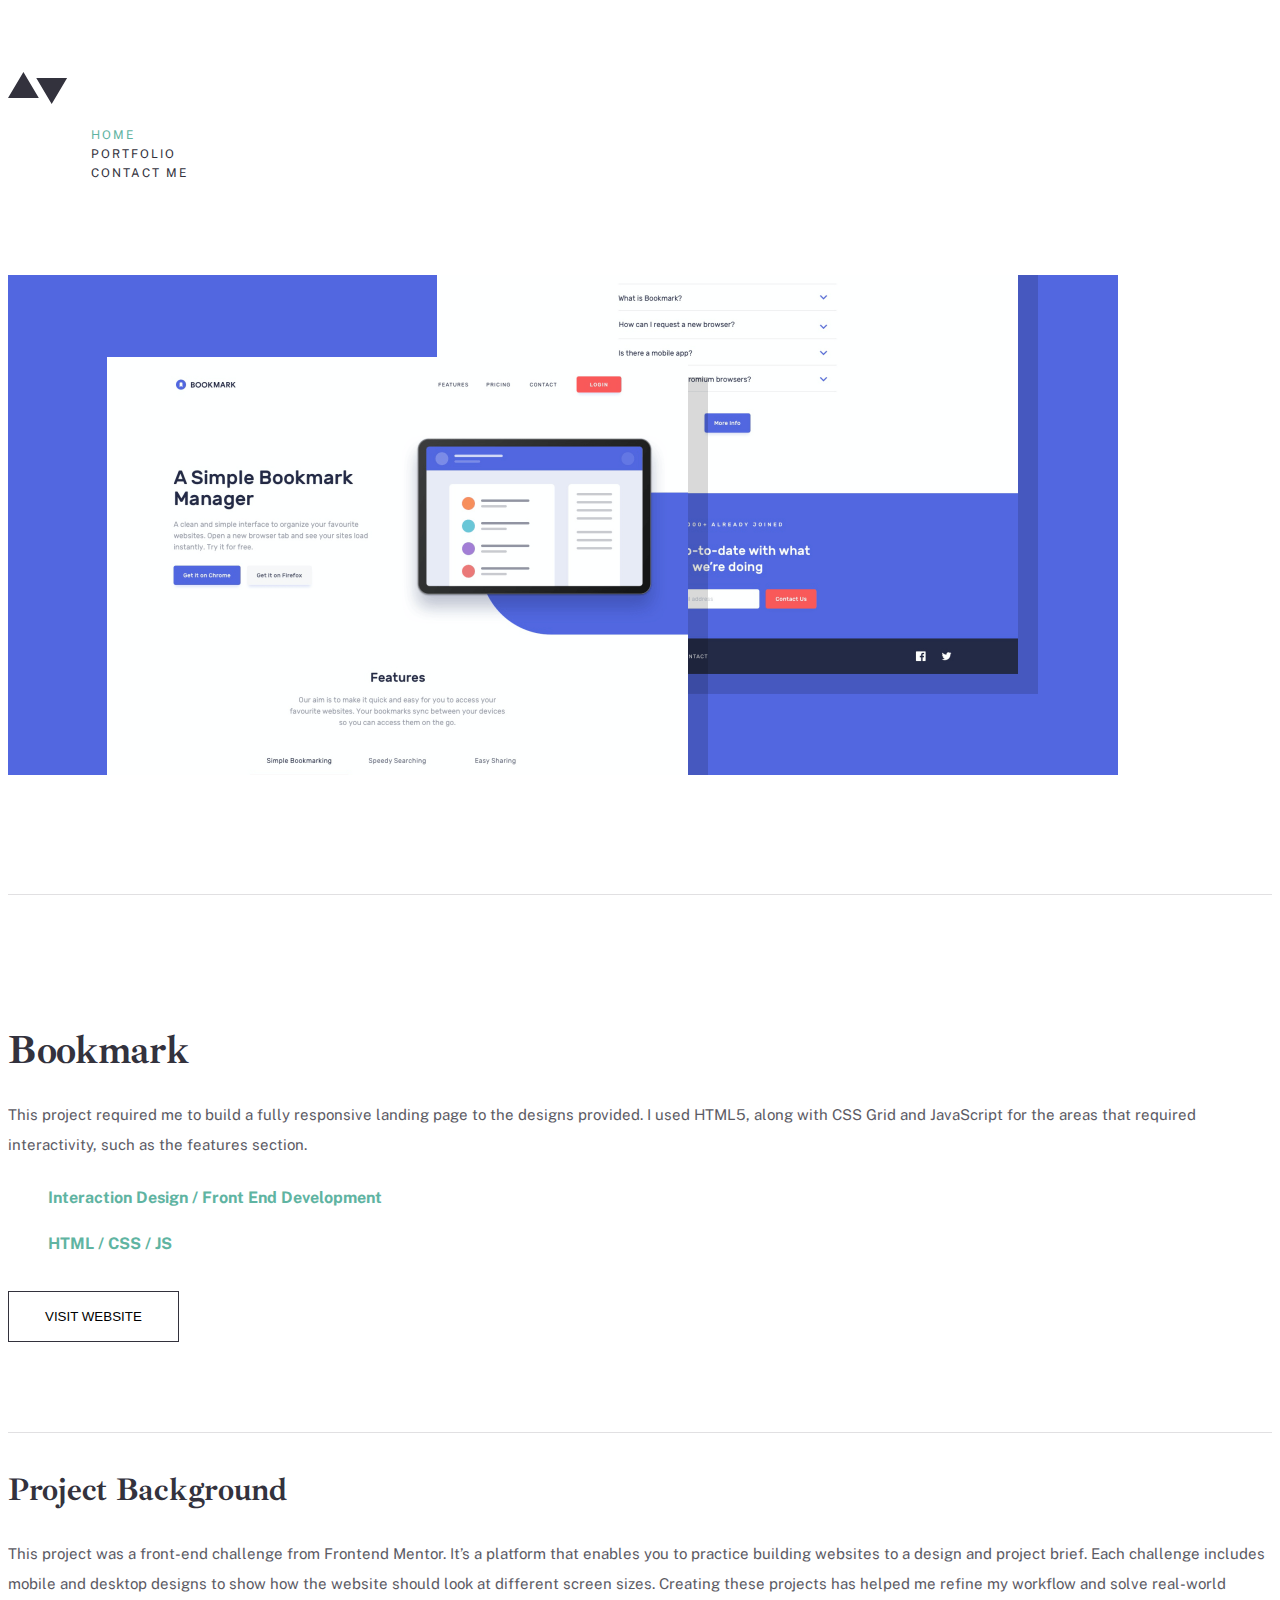
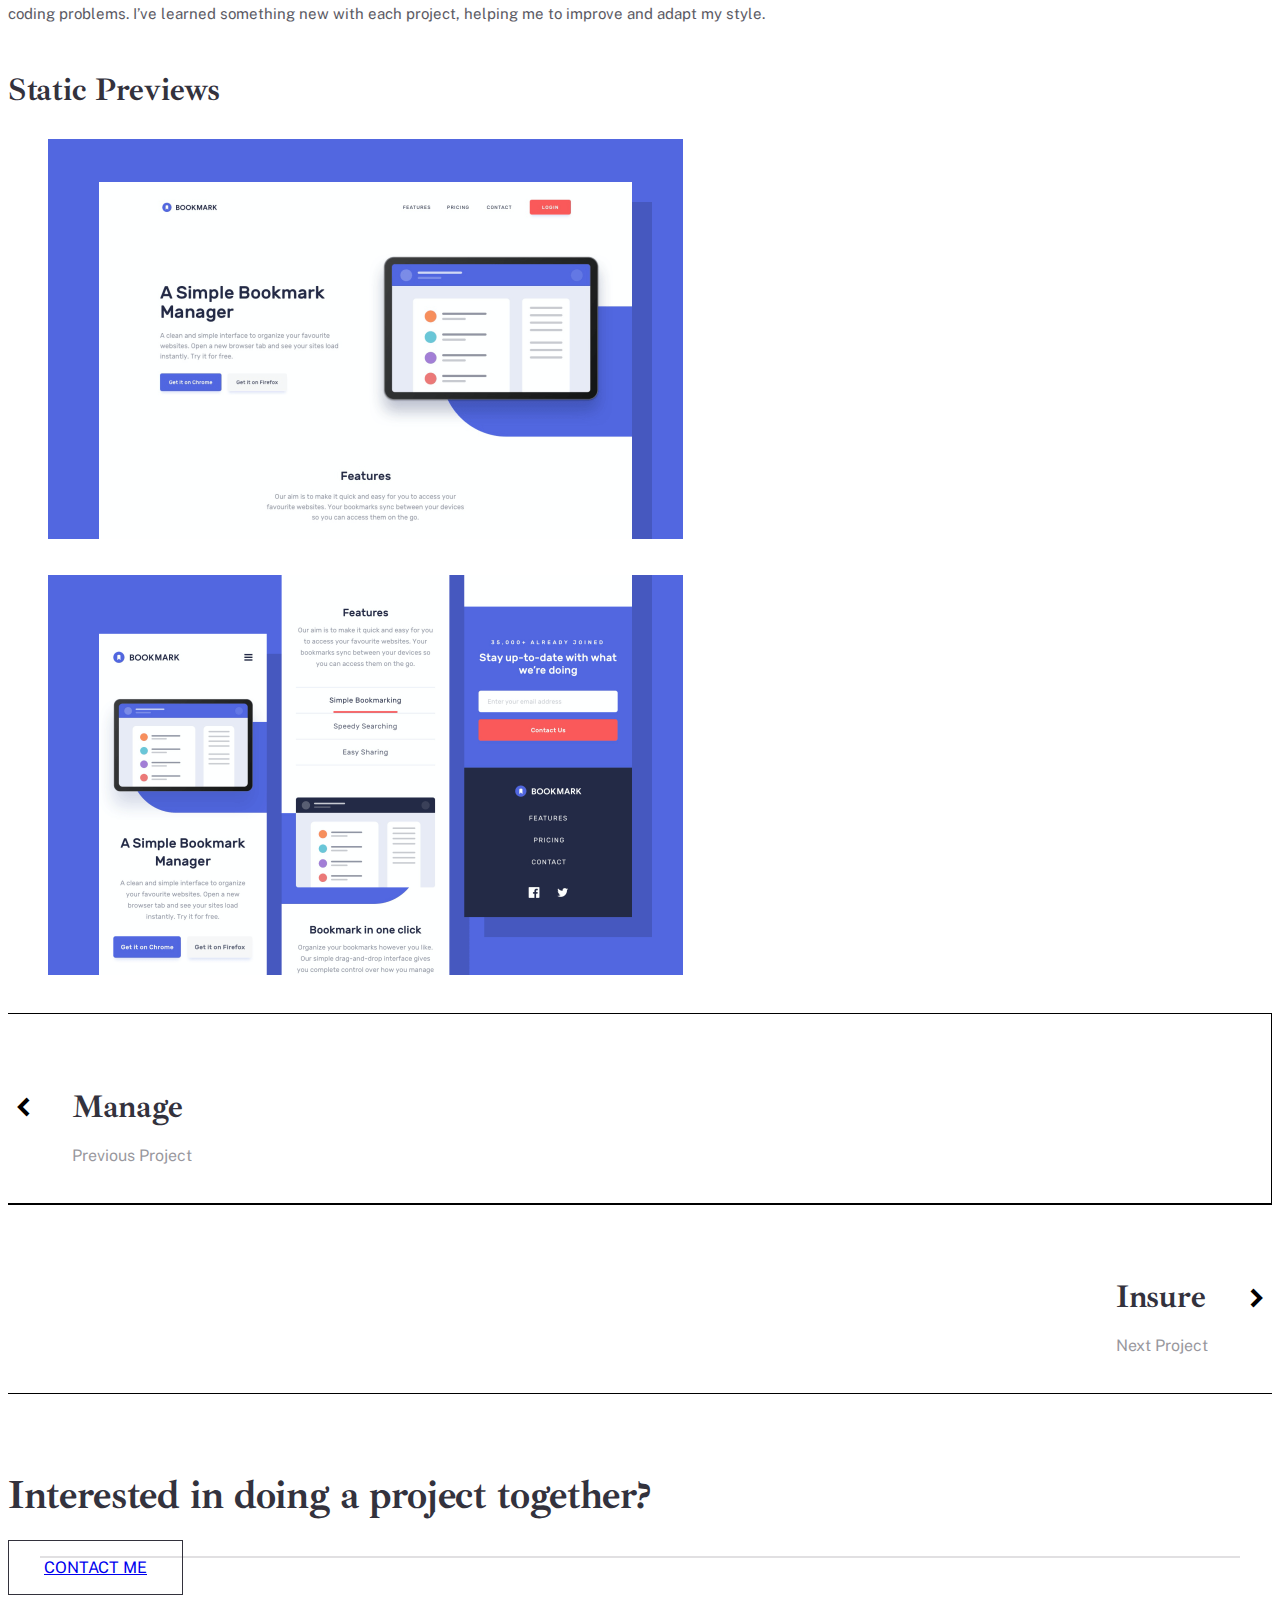
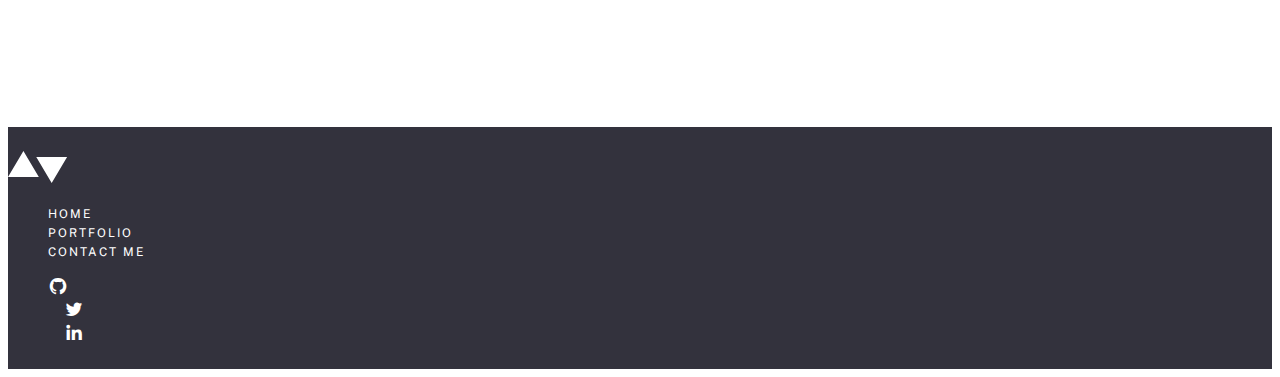
==== bookmark.html @ 49b2d5c0 "finished all portfolio pages" ====
<!DOCTYPE html>
<html lang="en">

<head>
  <meta charset="UTF-8">
  <meta http-equiv="X-UA-Compatible" content="IE=edge">
  <meta name="viewport" content="width=device-width, initial-scale=1.0">
  <title>Up and down</title>
  <link rel="stylesheet" href="https://necolas.github.io/normalize.css/8.0.1/normalize.css">
  <link href='https://unpkg.com/boxicons@2.1.1/css/boxicons.min.css' rel='stylesheet'>
  <link rel="icon" type="image/svg" href="images/rel-logo.svg">
  <link href="https://cdn.jsdelivr.net/npm/bootstrap@5.1.3/dist/css/bootstrap.min.css" rel="stylesheet"
    integrity="sha384-1BmE4kWBq78iYhFldvKuhfTAU6auU8tT94WrHftjDbrCEXSU1oBoqyl2QvZ6jIW3" crossorigin="anonymous">
  <link rel="stylesheet" href="css/style.css">
</head>

<body>
  <section class="hero">
    <header class="site-header header portfolio-header">
      <div class="container">
        <div class="d-flex align-items-center justify-content-between">
          <div class="header__logo-box">
            <img src="images/rel-logo.svg" alt="site logo" width="60" height="32">
          </div>
          <nav class="header__nav nav">
            <ul class="nav__list d-flex align-items-center p-0" id="navBox">
              <li class="nav__item">
                <a href="#" class="nav__link nav__link--active">
                  HOME
                </a>
              </li>
              <li class="nav__item">
                <a href="#" class="nav__link">
                  PORTFOLIO
                </a>
              </li>
              <li class="nav__item">
                <a href="#" class="nav__link">
                  CONTACT ME
                </a>
              </li>
            </ul>
          </nav>
          <button class="header__btn btn d-flex align-items-center" id="menuBtn">
            <i class='bx bx-menu' id="iconBtn"></i>
          </button>
        </div>
      </div>
    </header>

    <!-- HEADER END -->
    <!-- MANAGE-INTRO START -->

    <div class="manage-intro">
      <div class="container">
        <img src="images/bookmark-img.png" alt="bookmark" width="1110" height="500">
      </div>
    </div>

  </section>

  <!-- HERO END -->
  <!-- MAIN START -->

  <main class="site-main">

    <!-- BACKGROUND START -->

    <section id="background">
      <div class="container">
        <div class="background d-flex justify-content-between">
          <div class="background__intro col-12 col-sm-6 col-lg-4">
            <span class="top-line"></span>
            <h3 class="background__title">
              Bookmark
            </h3>
            <p class="background__text col-12 col-sm-6 col-lg-12">
              This project required me to build a fully responsive landing page to the designs provided. I used HTML5, along with CSS Grid and JavaScript for the areas that required interactivity, such as the features section.
            </p>
            <ul class="background__list  p-0">
              <li class="background__item">
                Interaction Design / Front End Development
              </li>
              <li class="background__item">
                HTML / CSS / JS
              </li>
            </ul>
            <button class="background__btn btn">
              VISIT WEBSITE
            </button>
            <span class="bottom-line"></span>
          </div>
          <div class="background__content bg-content col-md-12 col-lg-7">
            <h3 class="bg-content__title">
              Project Background
            </h3>
            <p class="bg-content__text">
              This project was a front-end challenge from Frontend Mentor. It’s a platform that enables you to practice
              building websites to a design and project brief. Each challenge includes mobile and desktop designs to
              show how the website should look at different screen sizes. Creating these projects has helped me refine
              my workflow and solve real-world coding problems. I’ve learned something new with each project, helping me
              to improve and adapt my style.
            </p>
            <h3 class="bg-content__title preview">
              Static Previews
            </h3>
            <ul class="bg-content__list p-0">
              <li class="bg-content__item">
                <img src="images/bookmark-img-one.png" alt="bg-content" width="635" height="400">
              </li>
              <li class="bg-content__item">
                <img src="images/bookmark-img-two.png" alt="bg-content" width="635" height="400">
              </li>
            </ul>
          </div>
        </div>
      </div>
    </section>

    <!-- BACKGROUND END -->
    <!-- CAROUSEL START -->

    <section id="carousel">
      <div class="container">
        <div class="carousel d-flex align-items-center">
          <div class="carousel__left col-6">
            <div class="carousel__icon-box">
              <i class='bx bxs-chevron-left'></i>
            </div>
            <div class="carousel__content">
              <h4 class="carousel__title">
                Manage
              </h4>
              <p class="carousel__text">
                Previous Project
              </p>
            </div>
          </div>
          <div class="carousel__right col-6">
            <div class="carousel__content">
              <h4 class="carousel__title">
                Insure
              </h4>
              <p class="carousel__text">
                Next Project
              </p>
            </div>
            <div class="carousel__icon-box">
              <i class='bx bxs-chevron-right'></i>
            </div>
          </div>
        </div>
      </div>
    </section>

    <!-- CAROUSEL END -->
    <!-- CONTACT START -->

    <section id="contact">
      <div class="container">
        <div class="contact d-flex align-items-center justify-content-between">
          <h3 class="contact__title col-12 col-md-6 col-lg-4">
            Interested in doing a project together?
          </h3>
          <div class="contact__line-box col-12 col-md-3 col-lg-5">
            <div class="contact__line"></div>
          </div>
          <a class="contact__btn btn col-6 col-md-3 col-lg-3" href="#">
            CONTACT ME
          </a>
        </div>
      </div>
    </section>

    <!-- CONTACT END -->

  </main>

  <!-- MAIN END -->
  <!-- FOOTER START -->

  <footer class="site-footer footer">
    <div class="container">
      <div class="footer d-flex align-items-center justify-content-between">
        <div class="footer__logo-box">
          <a class="footer__link" href="#">
            <img src="images/footer-logo.svg" alt="footer logo" width="60" height="32">
          </a>
        </div>
        <nav class="footer__nav">
          <ul class="footer__list p-0 d-flex align-items-center">
            <li class="footer__item footer-item">
              <a class="footer-item__link" href="#">
                HOME
              </a>
            </li>
            <li class="footer__item footer-item">
              <a class="footer-item__link" href="#">
                PORTFOLIO
              </a>
            </li>
            <li class="footer__item footer-item">
              <a class="footer-item__link" href="#">
                CONTACT ME
              </a>
            </li>
          </ul>
        </nav>
        <ul class="social p-0 d-flex align-items-center">
          <li class="social__item">
            <a href="#" class="social__link d-flex align-items-center">
              <i class='bx bxl-github'></i>
            </a>
          </li>
          <li class="social__item">
            <a href="#" class="social__link d-flex align-items-center">
              <i class='bx bxl-twitter'></i>
            </a>
          </li>
          <li class="social__item">
            <a href="#" class="social__link d-flex align-items-center">
              <i class='bx bxl-linkedin'></i>
            </a>
          </li>
        </ul>
      </div>
    </div>
  </footer>

  <script src="js/main.js"></script>
</body>

</html>
---- css/style.css ----
@import url('https://fonts.googleapis.com/css2?family=Ibarra+Real+Nova:wght@700&family=Public+Sans&display=swap');

body {
    background-color: #fff;
    min-height: 100vh;
    font-family: 'Public Sans', sans-serif;
}

.site-header {
    padding: 64px 0 54px;
}

.nav__list {
    list-style: none;
    margin-bottom: 0;
}

.nav__item {
    margin-left: 43px;
}

.nav__link {
    font-size: 12px;
    line-height: 14px;
    letter-spacing: 2px;
    text-transform: uppercase;
    color: #33323d;
    text-decoration: none;
    transition: all 0.4s ease;
}

.nav__link--active {
    color: #5fb4a2;
}

.nav__item:hover .nav__link {
    color: #5fb4a2;
}

.header__btn {
    border: none;
    background-color: transparent;
    display: none !important;
}

.header__btn .bx {
    font-size: 35px;
    transition: all 0.4s ease;
}

.header__btn:hover .bx {
    color: #5fb4a2;
}

/* HEADER END */
/* HERO-INTRO START */

.hero-intro__inner {
    background-image: url('/images/hero-img.png');
    background-repeat: no-repeat;
    background-position: center center;
    background-size: cover;
    height: 600px;
    position: relative;
}

.hero-intro__img-box {
    display: none;
}

.hero-intro__info {
    max-width: 445px;
    background: #fafafa;
    position: absolute;
    bottom: 0;
    left: 0;
    padding-top: 55px;
    padding-right: 56px;
}

.hero-intro__title {
    font-family: 'Ibarra Real Nova';
    font-weight: bold;
    font-size: 50px;
    line-height: 50px;
    letter-spacing: -0.446429px;
    color: #33323d;
    margin-bottom: 53px;
}

.hero-intro__link {
    font-size: 12px;
    line-height: 14px;
    letter-spacing: 2px;
    text-transform: uppercase;
    color: #fff;
    background: #203a4c;
    text-decoration: none;
    display: inline-block;
    padding-right: 24px;
    position: relative;
    transition: all 0.4s ease;
}

.hero-intro__link:hover {
    background-color: #5fb4a2;
    color: #fff;
}

.bx-chevrons-down {
    font-size: 25px;
    color: #5fb4a2;
    background-color: #000;
    opacity: 1;
    height: 100%;
    padding: 15px;
    margin-right: 30px;
    position: relative;
    transition: all 0.4s ease;
}

.smth__text {
    position: relative;
    top: -4px;
}

.hero-intro__link:hover .bx-chevrons-down{
    background-color: #55a292;
    color: #fff;
}

/* HERO-INTRO END */
/* ABOUT START */

#about{
    padding: 150px 0;
}

.about{
    max-width: 1015px;
    position: relative;
}

.about__img-box{
    width: 540px;
    height: 600px;
}

.about__img-box img{
    max-width: 100%;
    height: 100%;
}

.about__content{
    padding-left: 125px;
}

.about__title{
    font-family: 'Ibarra Real Nova';
    font-weight: bold;
    font-size: 40px;
    line-height: 42px;
    letter-spacing: -0.357143px;
    color: #33323d;
    margin-bottom: 28px;
}

.about__text{
    font-size: 16px;
    line-height: 30px;
    color: #33323d;
    opacity: 0.8;
    margin-bottom: 24px;
}

.about__btn{
    padding: 17px 36px;
}

.btn:hover{
    background-color: #000;
    color: #fff;
}

.btn{
    border: 1px solid #33323d;
    background-color: transparent;
    border-radius: 0;
    transition: all 0.4s ease;
}

.about__content::before{
    content: "";
    display: inline-block;
    width: 339px;
    height: 1px;
    background: #33323d;
    opacity: 0.15;
    position: absolute;
    top: 0;
}

.about__content::after{
    content: "";
    display: inline-block;
    width: 339px;
    height: 1px;
    background: #33323d;
    opacity: 0.15;
    position: absolute;
    bottom: 0;
    right: 0;
}

/* ABOUT END */
/* CONTACT START */

#contact{
    padding-bottom: 150px;
}

.contact__title{
    font-family: 'Ibarra Real Nova';
    font-weight: bold;
    font-size: 40px;
    line-height: 42px;
    letter-spacing: -0.357143px;
    color: #33323d;
}

.contact__line-box{
    padding: 0 32px;
}

.contact__line{
    width: 100%;
    height: 2px;
    background-color: #33323d;
    opacity: 0.15;
}

.contact__btn{
    padding: 17px 35px;
}

/* CONTACT END */
/* FOOTER START */

.site-footer{
    background: #33323d;
    padding: 24px 0;
}

.footer__logo-box{
    margin-right: 48px;
}

.footer__nav{
    flex-grow: 1;
}

.footer__list{
    margin-bottom: 0;
    list-style: none;
}

.footer__item{
    margin-right: 42px;
}

.footer-item__link{
    font-size: 12px;
    line-height: 14px;
    letter-spacing: 2px;
    text-transform: uppercase;
    color: #fff;
    text-decoration: none;
    transition: all 0.4s ease;
}

.footer__item:hover .footer-item__link{
    color: #55a292;
}

.social{
    margin-bottom: 0;
    list-style: none;
}

.social__item:not(:first-child){
    margin-left: 16px;
}

.social__link{
    color: #fff;
    text-decoration: none;
    transition: all 0.4s ease;
}

.social__link .bx{
    font-size: 20px;
}

.social__link:hover{
    color: #55a292;
}

/* FOOTER END */
/* PORTFOLIO-INTRO START */

.portfolio-header{
    padding-bottom: 94px;
}

.portfolio{
    width: 100%;
    max-width: 1015px;
    position: relative;
}

.portfolio:not(:last-child){
    margin-bottom: 80px;
}

.portfolio__title{
    font-family: 'Ibarra Real Nova';
    font-weight: bold;
    font-size: 40px;
    line-height: 42px;
    letter-spacing: -0.357143px;
    color: #33323d;
    margin-bottom: 28px;
}

.portfolio__text{
    font-size: 16px;
    line-height: 30px;
    color: #33323d;
    opacity: 0.8;
    margin-bottom: 24px;
}

.portfolio__btn{
    padding: 17px 36px;
}

.portfolio__content{
    position: relative;
    height: 100%;
}

.top-line{
    width: 100%;
    height: 1px;
    display: inline-block;
    background-color: #33323d;
    opacity: 0.15;
    margin-bottom: 90px;
}

.bottom-line{
    width: 100%;
    height: 1px;
    display: inline-block;
    background-color: #33323d;
    opacity: 0.15;
    margin-top: 90px;
}

.portfolio:nth-child(even){
    flex-direction: row-reverse;
    margin-left: auto;
}

.portfolio:nth-child(even) .portfolio__img-box{
    display: flex;
    justify-content: end;
}

.portfolio__wrapper{
    margin-bottom: 150px;
}

/* PORTFOLIO END */
/* MANAGE START */

.manage-intro{
    margin-bottom: 115px;
}

/* MANAGE END */
/* BACKGROUND START */

.background{
    position: relative;
    margin-bottom: 34px;
}

.background__title{
    font-family: 'Ibarra Real Nova';
    font-weight: bold;
    font-size: 40px;
    line-height: 42px;
    letter-spacing: -0.357143px;
    color: #33323d;
    margin-bottom: 29px;
}

.background__text{
    font-size: 15px;
    line-height: 30px;
    color: #33323d;
    opacity: 0.8;
    margin-bottom: 23px;
}

.background__list{
    list-style: none;
    margin-bottom: 32px;
}

.background__item{
    font-weight: bold;
    font-size: 16px;
    line-height: 30px;
    color: #5fb4a2;
}

.background__item:not(:last-child){
    margin-bottom: 16px;
}

.background__btn{
    padding: 17px 36px;
}

.bg-content__title{
    font-family: 'Ibarra Real Nova';
    font-size: 32px;
    line-height: 42px;
    letter-spacing: -0.285714px;
    color: #33323d;
    margin-bottom: 28px;
}

.bg-content__text{
    font-size: 15px;
    line-height: 30px;
    color: #33323d;
    opacity: 0.8;
    margin-bottom: 40px;
}

.bg-content__list{
    list-style: none;
    margin-bottom: 0;
}

.bg-content__item:first-child{
    margin-bottom: 32px;
}

/* BACKGROUND END */
/* CAROUSEL START */

#carousel{
    margin-bottom: 80px;
}

.carousel__left,
.carousel__right{
    padding: 32px 0;
    border-top: 1px solid #000;
    border-bottom: 1px solid #000;
    display: flex;
    align-items: center;
}

.carousel__left{
    border-right: 1px solid #000;
}

.carousel__right{
    display: flex;
    justify-content: end;
}

.carousel__icon-box{
    margin-right: 32px;
}

.carousel__right .carousel__icon-box{
    margin-right: 0;
    margin-left: 32px;
}

.carousel__title{
    font-family: 'Ibarra Real Nova';
    font-size: 32px;
    line-height: 36px;
    letter-spacing: -0.285714px;
    color: #33323d;
    margin-bottom: 0;
}

.carousel__text{
    font-size: 16px;
    line-height: 30px;
    color: #33323d;
    opacity: 0.5;
    margin-bottom: 0;
}

.carousel__icon-box .bx{
    font-size: 32px;
}

/* RESPONSIVE START */

@media screen and (max-width: 1200px){
    .site-footer{
        width: 100%;
    }

    .manage-intro img{
        width: 100%;
    }

    .background{
        width: 100%;
    }
}

@media screen and (max-width: 992px) {
    .site-header {
        padding: 64px 0 47px;
    }

    .hero-intro__inner {
        background-image: url('/images/hero-tablet-bg.png');
        object-fit: cover;
    }

    .hero-intro__info {
        max-width: 514px;
    }

    .hero-intro__title {
        font-size: 40px;
        line-height: 42px;
        margin-bottom: 48px;
    }

    /* HERO-INTRO END */
    /* ABOUT START */

    #about{
        padding: 96px 0;
    }

    .about__content{
        padding-left: 69px;
    }

    .about__img-box{
        width: 281px;
        height: 600px;
    }

    /* ABOUT END */
    /* PORTFOLIO START */

    .portfolio__img-box img{
        width: 339px;
        height: 314px;
    }

    .top-line{
        margin-bottom: 32px;
    }

    .bottom-line{
        margin-top: 50px;
    }

    .portfolio__text{
        font-size: 15px;
    }

    /* PORTFOLIO END */
    /* MANAGE START */

    .manage-intro img{
        max-width: 689px;
        max-height: 310px;
    }

    /* MANAGE END */
    /* BACKGROUND START */

    .background{
        width: 100%;
        flex-direction: column;
    }

    .background__text{
        position: absolute;
        top: 32px;
        right: 0;
    }

    .top-line{
        width: 200%;
    }

    .bottom-line{
        width: 200%;
        margin-top: 32px;
        margin-bottom: 40px;
    }

    .background__title{
        margin-bottom: 16px;
    }

    .background__list{
        margin-bottom: 16px;
    }

    .background__item{
        font-size: 13px;
        margin-bottom: 0 !important;
    }

    .preview{
        margin-bottom: 40px;
    }

    .bg-content__item img{
        width: 689px;
        height: 434px;
    }
}

@media screen and (max-width: 768px) {
    .hero-intro__inner {
        background-image: none;
    }

    .hero-intro__img-box {
        display: flex;
        justify-content: center;
        margin-bottom: 24px;
    }

    .hero-intro__info {
        padding: 0;
        position: static;
        background-color: #fff;
        text-align: center;
    }

    /* HERO-INTRO END */
    /* ABOUT START */

    .about{
        flex-direction: column;
    }

    .about__content::after{
        width: 100%;
        position: static;
        margin-top: 51px;
    }

    .about__content::before{
        width: 100%;
        position: static;
        margin-bottom: 32px;
    }

    .about__content{
        width: 100%;
        text-align: center;
        padding-left: 0;
    }

    .about__img-box{
        width: 311px;
        height: 346px;
        margin-bottom: 32px;
    }

    /* ABOUT END */
    /* CONTACT START */

    .contact{
        flex-direction: column;
        text-align: center;
    }

    .contact__title{
        margin-bottom: 40px;
    }

    .contact__line-box{
        display: none;
    }

    /* CONTACT END */
    /* FOOTER START */

    .footer{
        flex-direction: column;
    }

    .footer__logo-box{
        margin-right: 0;
        margin-bottom: 40px;
    }

    .footer__nav{
        margin-bottom: 40px;
    }

    /* FOOTER END */
    /* PORTFOLIO END */

    .portfolio{
        flex-direction: column;
    }

    .portfolio:nth-child(even){
        flex-direction: column;
    }

    .portfolio:nth-child(even) .portfolio__img-box{
        margin-bottom: 32px;
        display: flex;
        justify-content: center;
    }

    .portfolio__img-box{
        margin-bottom: 32px;
        display: flex;
        justify-content: center;
    }

    .portfolio__content{
        text-align: center;
    }

    /* PORTFOLIO END */
    /* BACKGROUND START */

    .bg-content__item img{
        width: 100%;
        height: 100%;
    }

    .top-line{
        width: 100%;
    }

    .bottom-line{
        width: 100%;
    }
}

@media screen and (max-width: 576px) {
    .site-header {
        padding: 32px 0 40px;
    }

    .header__btn {
        display: flex !important;
    }

    .nav__list {
        width: 223px;
        height: 215px;
        position: fixed;
        top: -100%;
        right: 32px;
        flex-direction: column;
        background: #33323d;
        padding: 40px 0 40px 0 !important;
        transition: all 0.4s ease;
        z-index: 100;
    }

    .nav__item {
        margin: 0;
    }

    .nav__item:not(:last-child) {
        margin-bottom: 32px;
    }

    .nav__link {
        color: #fff;
    }

    .show {
        top: 88px;
    }

    /* HEADER END */
    /* HERO-INTRO START */

    .hero-intro__img-box img {
        max-width: 100%;
    }

    .hero-intro__info {
        text-align: left;
    }

    /* HERO-INTRO END */
    /* ABOUT START */

    .about__img-box{
        max-width: 100%;
    }

    .about__img-box img{
        max-width: 100%;
    }

    .about__content{
        width: 100%;
        text-align: left;
        padding-left: 0;
    }

    /* ABOUT END */
    /* CONTACT START */

    .footer__list{
        flex-direction: column;
    }

    .footer__item{
        margin-right: 0;
    }

    .footer__item:not(:last-child){
        margin-bottom: 32px;
    }

    /* FOOTER END */
    /* PORTFOLIO START */

    .portfolio__img-box img{
        width: 100%;
        max-width: 311px;
        height: 288px;
    }

    .portfolio__content{
        text-align: left;
    }

    /* PORTFOLIO END */
    /* BACKGROUN START */

    .background__text{
        position: static !important;
    }

    /* BACKGROUND END */
    /* CAROUSEL START */

    .carousel__left{
        display: flex;
        flex-direction: column;
        align-items: start;
    }

    .carousel__right{
        display: flex;
        flex-direction: column-reverse;
        align-items: end;
    }

    .carousel__right .carousel__title{
        text-align: right;
    }

    .carousel__right .carousel__text{
        text-align: right;
    }
}
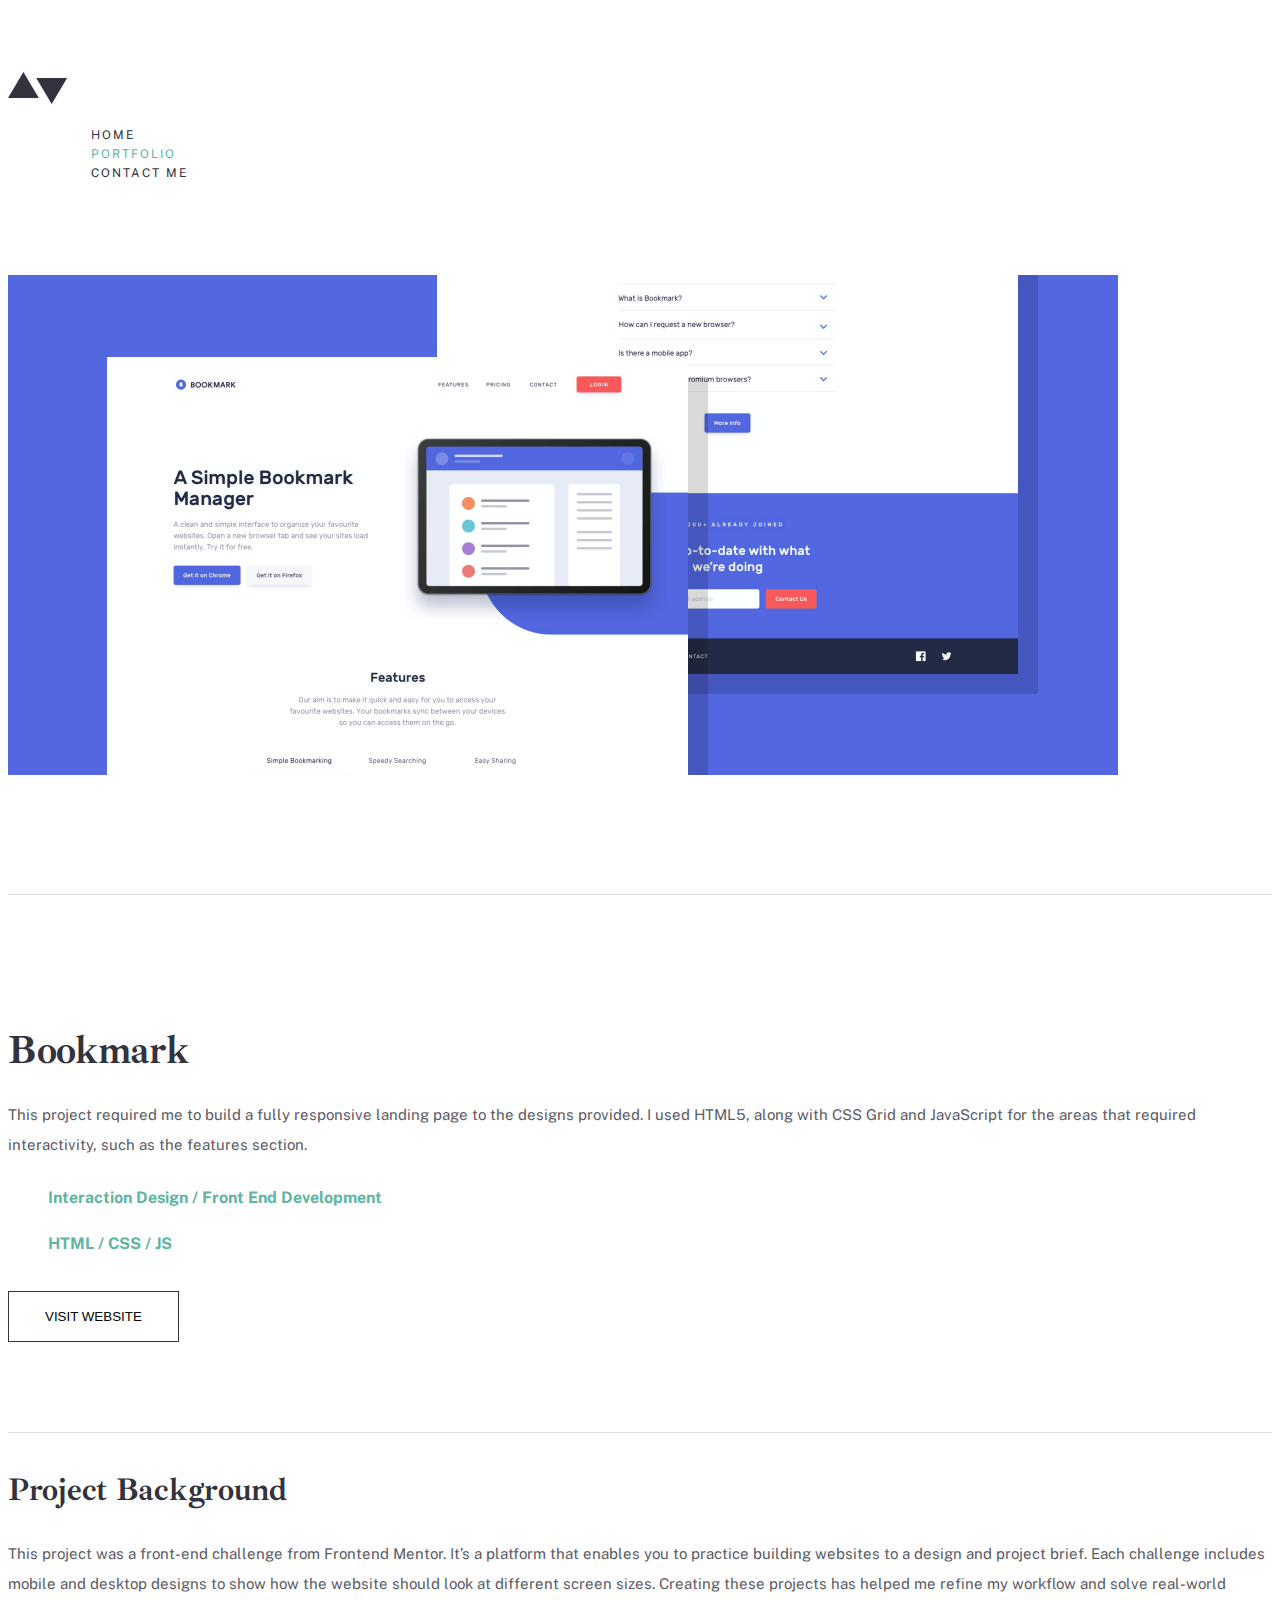
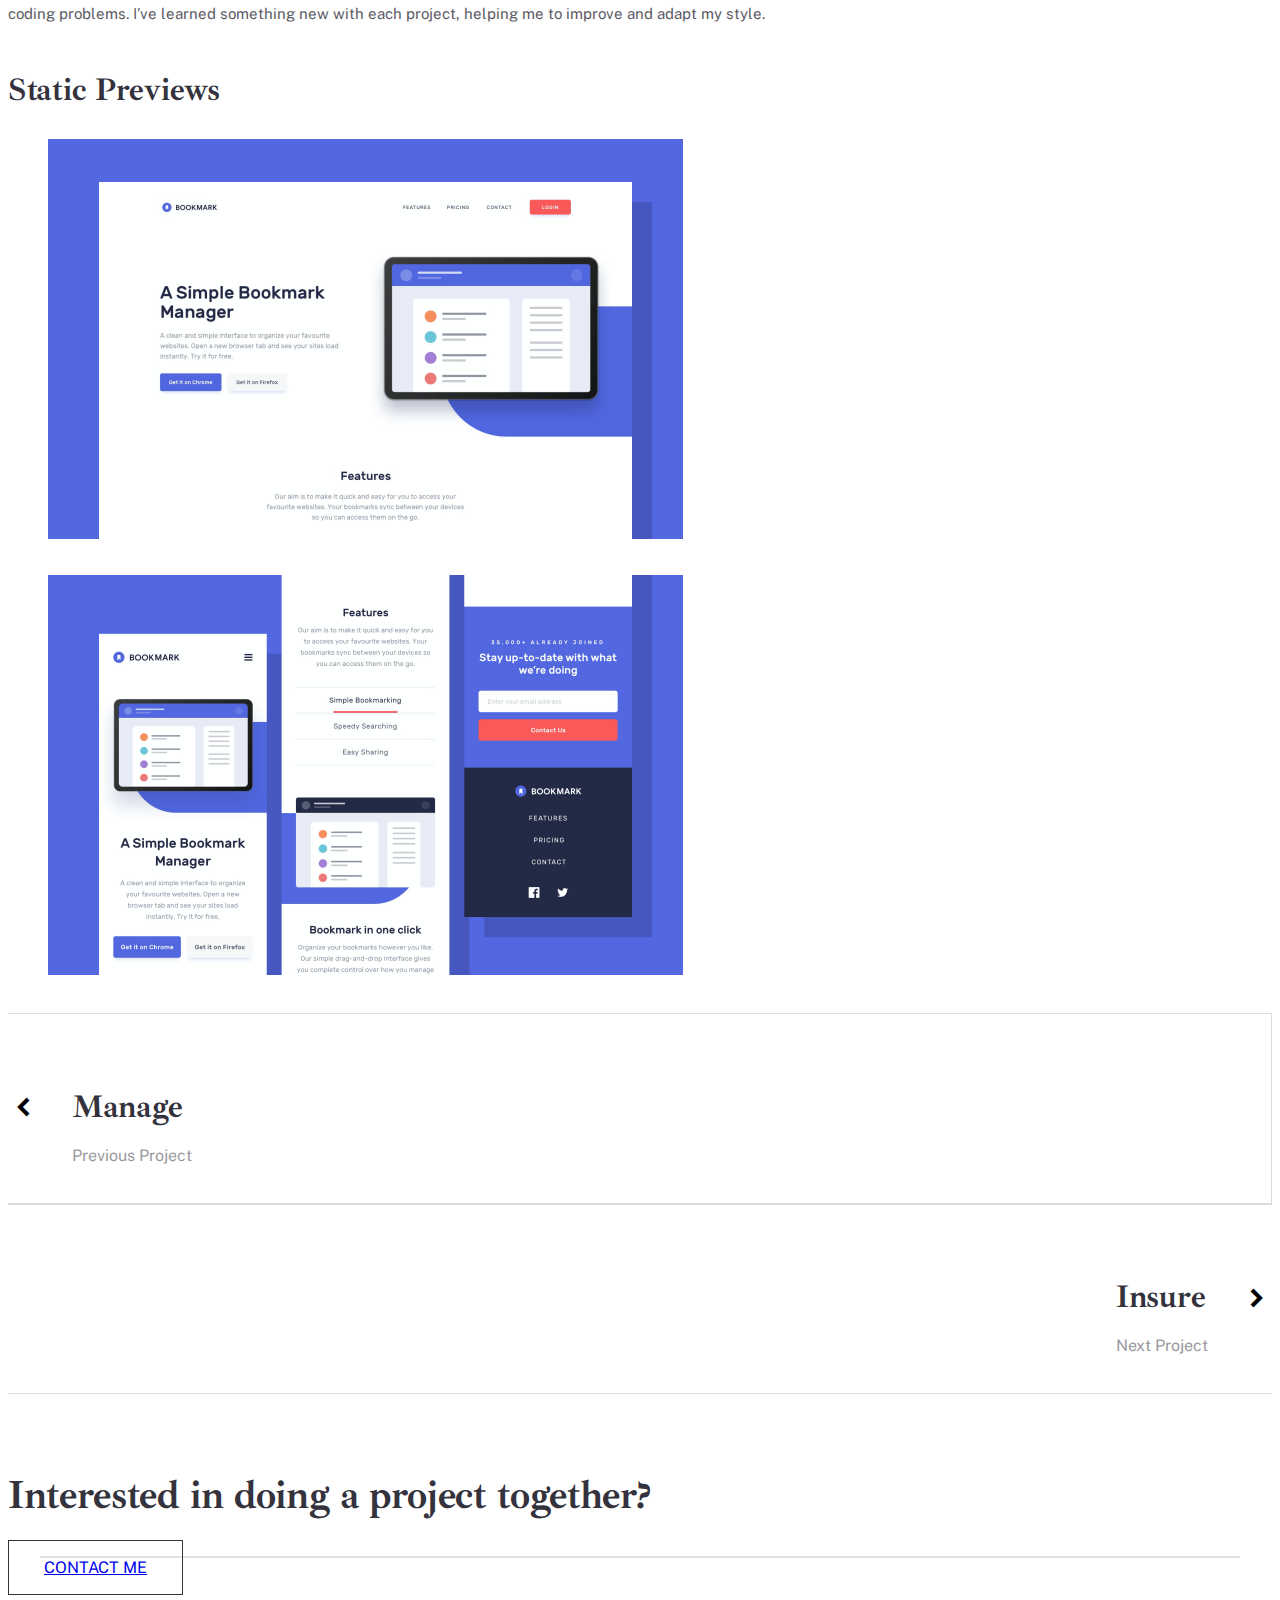
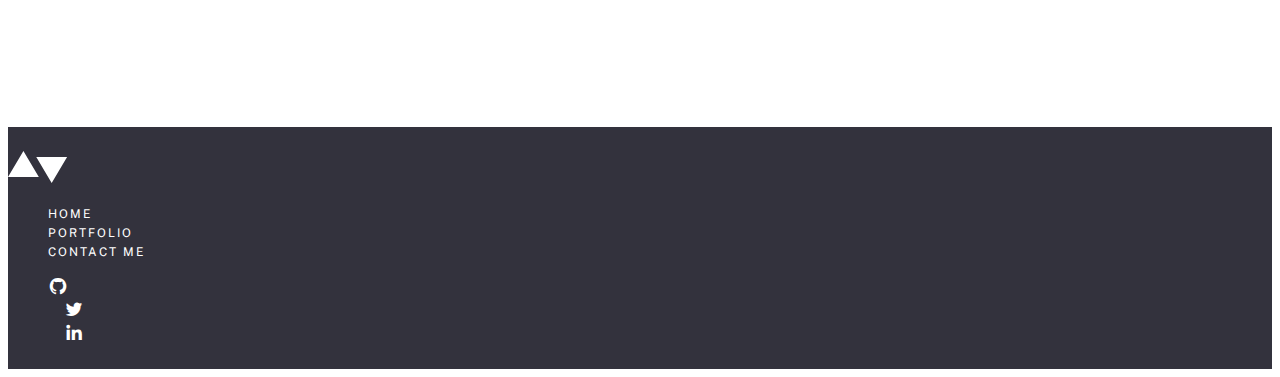
==== commit e0365285: "corrected links" ====
--- a/bookmark.html
+++ b/bookmark.html
@@ -25,17 +25,17 @@
           <nav class="header__nav nav">
             <ul class="nav__list d-flex align-items-center p-0" id="navBox">
               <li class="nav__item">
-                <a href="#" class="nav__link nav__link--active">
+                <a href="index.html" class="nav__link">
                   HOME
                 </a>
               </li>
               <li class="nav__item">
-                <a href="#" class="nav__link">
+                <a href="portfolio.html" class="nav__link nav__link--active">
                   PORTFOLIO
                 </a>
               </li>
               <li class="nav__item">
-                <a href="#" class="nav__link">
+                <a href="contact.html" class="nav__link">
                   CONTACT ME
                 </a>
               </li>
@@ -165,7 +165,7 @@
           <div class="contact__line-box col-12 col-md-3 col-lg-5">
             <div class="contact__line"></div>
           </div>
-          <a class="contact__btn btn col-6 col-md-3 col-lg-3" href="#">
+          <a class="contact__btn btn col-6 col-md-3 col-lg-3" href="contact.html">
             CONTACT ME
           </a>
         </div>
@@ -183,24 +183,24 @@
     <div class="container">
       <div class="footer d-flex align-items-center justify-content-between">
         <div class="footer__logo-box">
-          <a class="footer__link" href="#">
+          <a class="footer__link" href="index.html">
             <img src="images/footer-logo.svg" alt="footer logo" width="60" height="32">
           </a>
         </div>
         <nav class="footer__nav">
           <ul class="footer__list p-0 d-flex align-items-center">
             <li class="footer__item footer-item">
-              <a class="footer-item__link" href="#">
+              <a class="footer-item__link" href="index.html">
                 HOME
               </a>
             </li>
             <li class="footer__item footer-item">
-              <a class="footer-item__link" href="#">
+              <a class="footer-item__link" href="portfolio.html">
                 PORTFOLIO
               </a>
             </li>
             <li class="footer__item footer-item">
-              <a class="footer-item__link" href="#">
+              <a class="footer-item__link" href="contact.html">
                 CONTACT ME
               </a>
             </li>
--- a/css/style.css
+++ b/css/style.css
@@ -470,14 +470,16 @@
 .carousel__left,
 .carousel__right{
     padding: 32px 0;
-    border-top: 1px solid #000;
-    border-bottom: 1px solid #000;
+    border-top: 1px solid #dcdcde;
+    border-bottom: 1px solid #dcdcde;
     display: flex;
     align-items: center;
+    transition: all 0.4s ease;
+    cursor: pointer;
 }
 
 .carousel__left{
-    border-right: 1px solid #000;
+    border-right: 1px solid #dcdcde;
 }
 
 .carousel__right{
@@ -501,6 +503,7 @@
     letter-spacing: -0.285714px;
     color: #33323d;
     margin-bottom: 0;
+    transition: all 0.4s ease;
 }
 
 .carousel__text{
@@ -509,10 +512,35 @@
     color: #33323d;
     opacity: 0.5;
     margin-bottom: 0;
+    transition: all 0.4s ease;
 }
 
 .carousel__icon-box .bx{
     font-size: 32px;
+}
+
+.carousel__left:hover{
+    color: #55a292;
+}
+
+.carousel__left:hover .carousel__title{
+    color: #55a292;
+}
+
+.carousel__left:hover .carousel__text{
+    color: #55a292;
+}
+
+.carousel__right:hover{
+    color: #55a292;
+}
+
+.carousel__right:hover .carousel__title{
+    color: #55a292;
+}
+
+.carousel__right:hover .carousel__text{
+    color: #55a292;
 }
 
 /* RESPONSIVE START */
